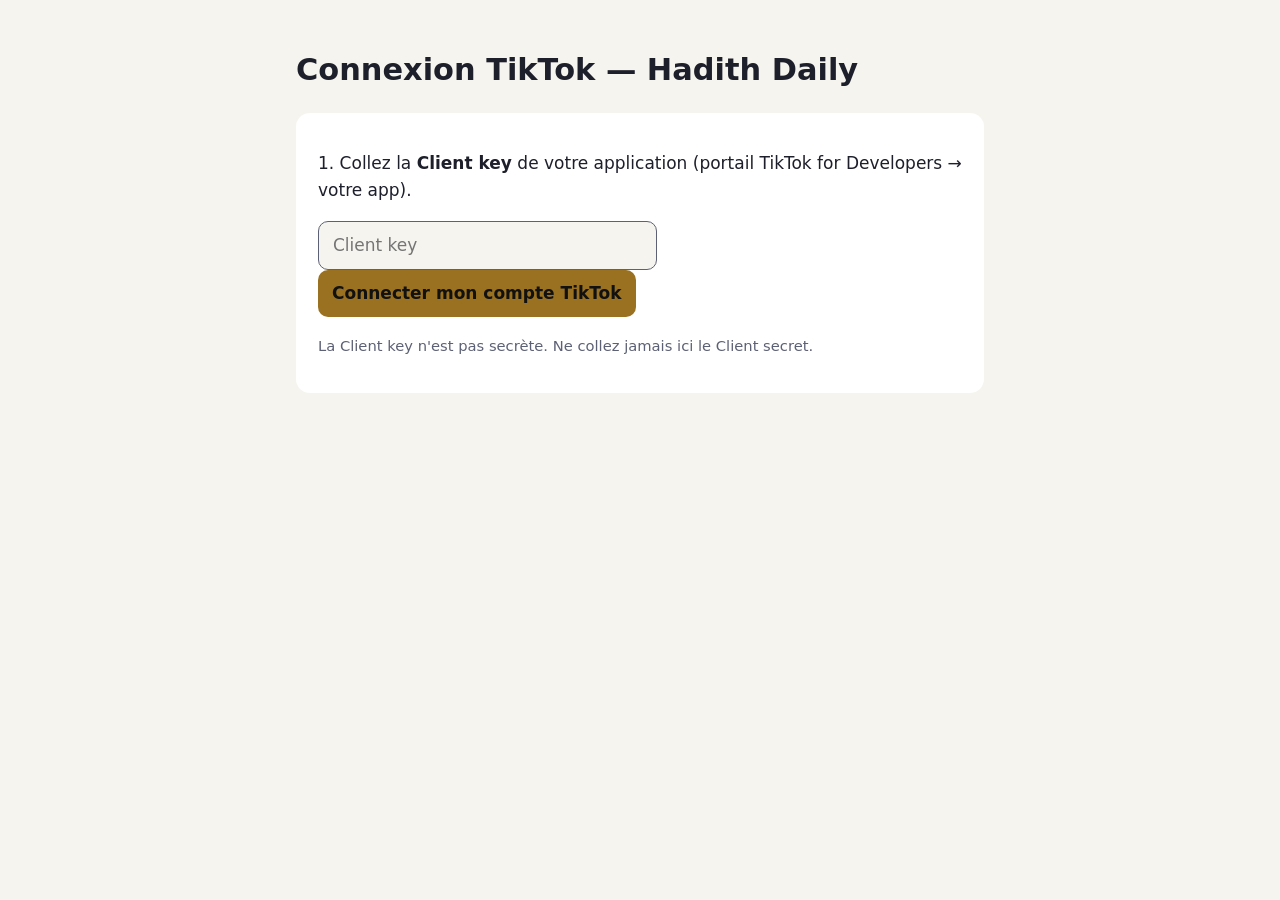
==== tiktok/index.html @ b36b1cc7 "Pages Hadith Daily : accueil, conditions, confidentialité, retour TikTok Co-Authored-By: Claude Opus" ====
<!doctype html><html lang="fr"><head><meta charset="utf-8"><meta name="viewport" content="width=device-width,initial-scale=1">
<title>Connexion TikTok</title><link rel="stylesheet" href="../style.css"></head><body><main>
<h1>Connexion TikTok — Hadith Daily</h1>
<div id="demarrer" class="carte">
<p>1. Collez la <strong>Client key</strong> de votre application (portail TikTok for Developers → votre app).</p>
<p><input id="cle" placeholder="Client key" size="30"> <button id="go">Connecter mon compte TikTok</button></p>
<p class="mute">La Client key n'est pas secrète. Ne collez jamais ici le Client secret.</p>
</div>
<div id="retour" class="carte" hidden>
<p>2. Autorisation reçue. Copiez ce code :</p>
<p><code id="code"></code></p><p><button id="copier">Copier le code</button> <span id="ok" class="mute"></span></p>
<p>3. Dans GitHub : <strong>Actions → Connexion TikTok → Run workflow</strong>, collez le code et lancez
(dans les 5 minutes : le code expire vite).</p>
</div>
<div id="erreur" class="carte" hidden></div>
<script>
const p = new URLSearchParams(location.search);
const redirect = location.origin + location.pathname;
let attendu = null; try { attendu = sessionStorage.getItem("etat_tiktok"); } catch (e) {}
if (p.get("error")) {
  const e = document.getElementById("erreur"); e.hidden = false;
  e.textContent = "TikTok a refusé : " + (p.get("error_description") || p.get("error"));
} else if (p.get("code")) {
  document.getElementById("demarrer").hidden = true;
  document.getElementById("retour").hidden = false;
  document.getElementById("code").textContent = p.get("code");
  if (attendu && p.get("state") !== attendu) {
    const e = document.getElementById("erreur"); e.hidden = false;
    e.textContent = "Attention : la réponse ne correspond pas à la demande (state). Recommencez depuis cette page.";
  }
}
document.getElementById("go").onclick = () => {
  const cle = document.getElementById("cle").value.trim();
  if (!cle) return;
  const etat = Math.random().toString(36).slice(2) + Date.now().toString(36);
  try { sessionStorage.setItem("etat_tiktok", etat); } catch (e) {}
  location.href = "https://www.tiktok.com/v2/auth/authorize/?" + new URLSearchParams({
    client_key: cle, scope: "user.info.basic,video.upload", response_type: "code",
    redirect_uri: redirect, state: etat });
};
document.getElementById("copier").onclick = async () => {
  try { await navigator.clipboard.writeText(document.getElementById("code").textContent);
        document.getElementById("ok").textContent = "copié"; } catch (e) {
        document.getElementById("ok").textContent = "sélectionnez et copiez le code à la main"; }
};
</script>
</main></body></html>
---- style.css ----
:root{--bg:#0b0e1a;--card:#141a2e;--txt:#e8e9f0;--mute:#a3a7bd;--or:#d4a84b}
@media (prefers-color-scheme: light){:root{--bg:#f6f4ee;--card:#fff;--txt:#1d1f2b;--mute:#5d6175;--or:#9a7120}}
*{box-sizing:border-box}body{margin:0;background:var(--bg);color:var(--txt);font:17px/1.6 system-ui,-apple-system,"Segoe UI",sans-serif}
main{max-width:720px;margin:0 auto;padding:40px 16px 64px}h1{font-size:1.9rem;margin:.2em 0}h2{font-size:1.15rem;margin-top:1.8em;color:var(--or)}
a{color:var(--or)}.carte{background:var(--card);border-radius:14px;padding:20px 22px;margin:18px 0}
.ar{font-family:"Noto Naskh Arabic","Amiri",serif;font-size:1.5rem;direction:rtl;text-align:center}
.mute{color:var(--mute);font-size:.92rem}input,button{font:inherit;padding:10px 14px;border-radius:10px;border:1px solid var(--mute);background:var(--bg);color:var(--txt)}
button{background:var(--or);color:#111;border:0;cursor:pointer;font-weight:600}code{word-break:break-all;background:var(--bg);padding:2px 6px;border-radius:6px}
nav a{margin-right:14px}
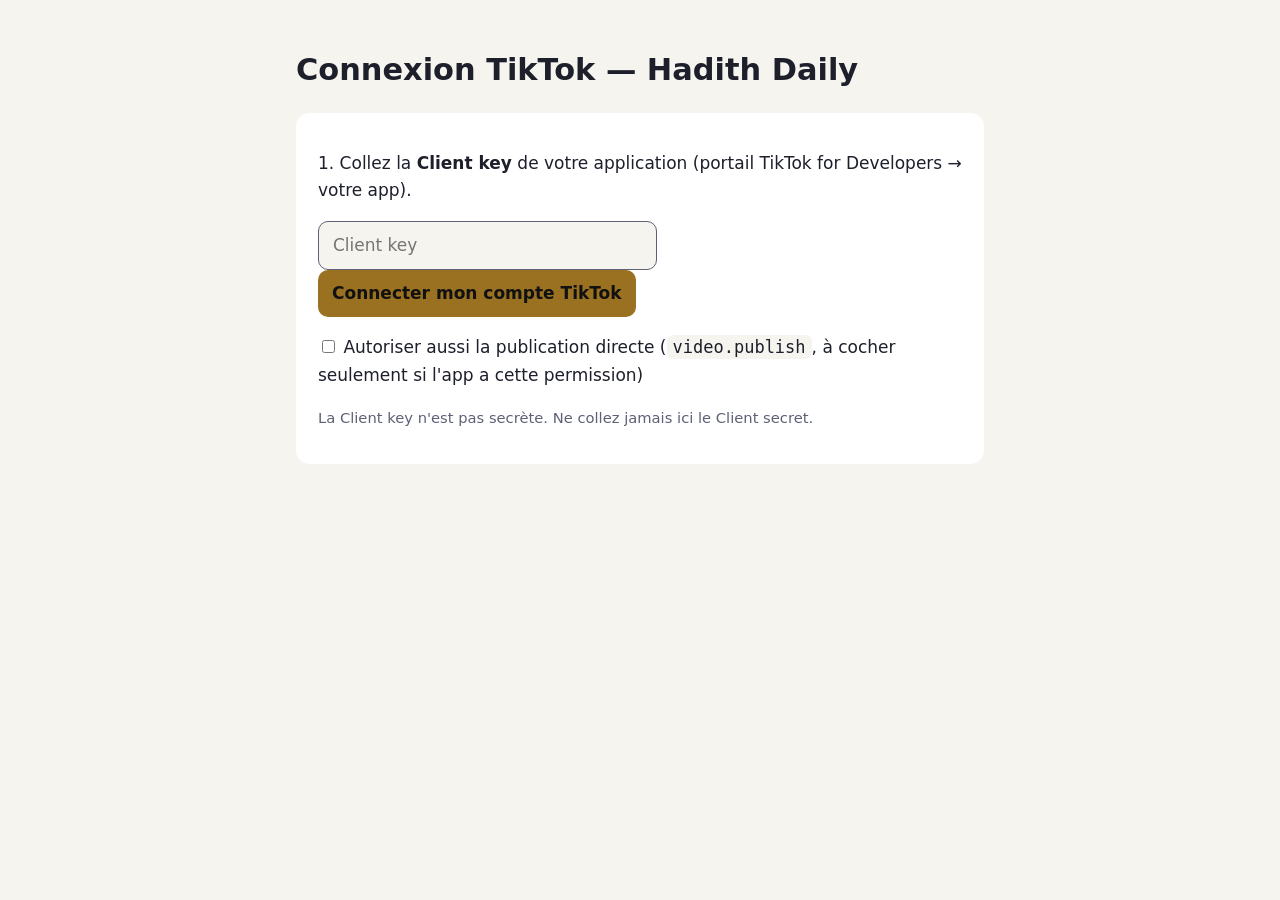
==== commit 3d963f82: "Option publication directe (video.publish) Co-Authored-By: Claude Opus 5.5 <noreply@anthropic.com> C" ====
--- a/tiktok/index.html
+++ b/tiktok/index.html
@@ -4,6 +4,7 @@
 <div id="demarrer" class="carte">
 <p>1. Collez la <strong>Client key</strong> de votre application (portail TikTok for Developers → votre app).</p>
 <p><input id="cle" placeholder="Client key" size="30"> <button id="go">Connecter mon compte TikTok</button></p>
+<p><label><input type="checkbox" id="direct"> Autoriser aussi la publication directe (<code>video.publish</code>, à cocher seulement si l'app a cette permission)</label></p>
 <p class="mute">La Client key n'est pas secrète. Ne collez jamais ici le Client secret.</p>
 </div>
 <div id="retour" class="carte" hidden>
@@ -35,7 +36,7 @@
   const etat = Math.random().toString(36).slice(2) + Date.now().toString(36);
   try { sessionStorage.setItem("etat_tiktok", etat); } catch (e) {}
   location.href = "https://www.tiktok.com/v2/auth/authorize/?" + new URLSearchParams({
-    client_key: cle, scope: "user.info.basic,video.upload", response_type: "code",
+    client_key: cle, scope: "user.info.basic,video.upload" + (document.getElementById("direct").checked ? ",video.publish" : ""), response_type: "code",
     redirect_uri: redirect, state: etat });
 };
 document.getElementById("copier").onclick = async () => {
